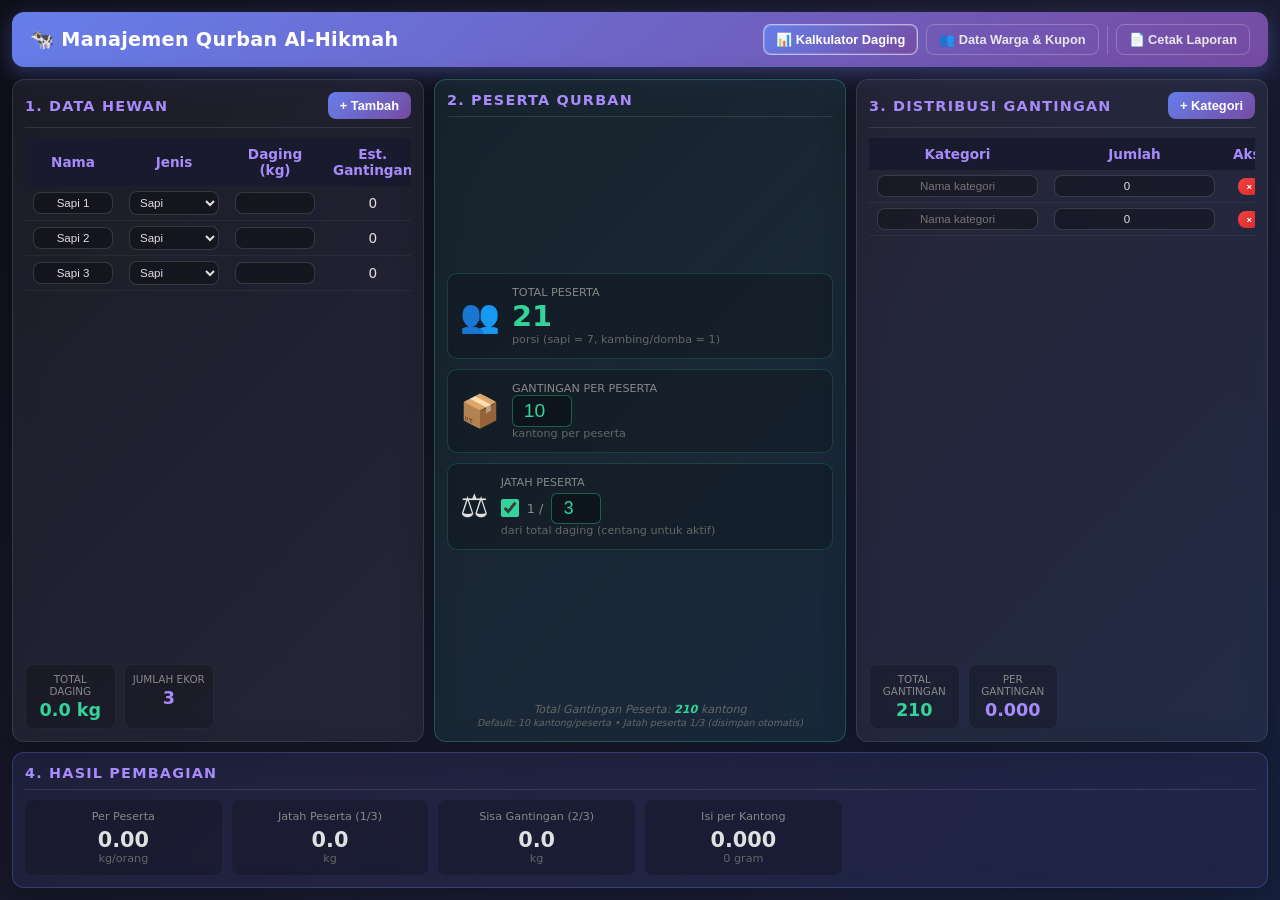
==== index.html @ ab6eed94 "Tambah status tukar, export Excel, nomor kupon permanen, nama/jenis hewan warga.html: - Nomor kupon " ====
<!DOCTYPE html>
<html lang="id">
<head>
<meta charset="UTF-8">
<meta name="viewport" content="width=device-width, initial-scale=1.0">
<title>Perhitungan Qurban AL-HIKMAH</title>
<link rel="stylesheet" href="assets/style.css">
<style>
body { height: 100vh; overflow: hidden; }

.main {
  display: grid;
  grid-template-columns: 1fr 1fr 1fr;
  grid-template-rows: 1fr auto;
  gap: 10px;
  flex: 1;
  min-height: 0;
}

.panel { overflow: hidden; }

.main table th, .main table td { text-align: center; }
.main table td { padding: 5px 8px; }

input[type="number"], input[type="text"] {
  padding: 4px 6px;
  text-align: center;
  font-size: 0.85em;
}

input.hewan-nama, input.hewan-daging { width: 80px; }
select.hewan-jenis {
  width: 90px;
  padding: 4px 6px;
  font-size: 0.85em;
  cursor: pointer;
}

.btn-danger { padding: 3px 8px; font-size: 0.7em; }

.table-wrap { flex: 1; overflow-y: auto; min-height: 0; }

.stat-box {
  display: grid;
  grid-template-columns: repeat(4, 1fr);
  gap: 8px;
  margin-top: auto;
}

.stat .label { font-size: 0.65em; color: #888; text-transform: uppercase; margin-bottom: 3px; }
.stat .value { font-size: 1.1em; font-weight: 600; color: #34d399; }
.stat .value.purple { color: #a78bfa; }
.stat .value.blue { color: #60a5fa; }
.stat .value.orange { color: #fbbf24; }

.result-panel {
  grid-column: 1 / -1;
  background: linear-gradient(135deg, rgba(102, 126, 234, 0.1), rgba(118, 75, 162, 0.1));
  border: 1px solid rgba(102, 126, 234, 0.3);
}

.result-grid {
  display: grid;
  grid-template-columns: repeat(6, 1fr);
  gap: 10px;
}

.result-item {
  background: rgba(0,0,0,0.2);
  border-radius: 8px;
  padding: 10px;
  text-align: center;
}

.result-item .label { font-size: 0.7em; color: #888; margin-bottom: 5px; }
.result-item .value { font-size: 1.3em; font-weight: 700; }
.result-item .unit { font-size: 0.7em; color: #666; }

.peserta-panel { background: linear-gradient(135deg, rgba(52, 211, 153, 0.08), rgba(16, 185, 129, 0.08)); border-color: rgba(52, 211, 153, 0.3); }

.peserta-info { display: flex; flex-direction: column; gap: 10px; flex: 1; justify-content: center; }

.peserta-card {
  background: rgba(0,0,0,0.2);
  border: 1px solid rgba(52, 211, 153, 0.2);
  border-radius: 10px;
  padding: 12px;
  display: flex;
  align-items: center;
  gap: 12px;
  transition: all 0.2s;
}

.peserta-card:hover { transform: translateY(-2px); box-shadow: 0 4px 12px rgba(52, 211, 153, 0.2); }

.peserta-icon { font-size: 2em; }

.peserta-detail { text-align: left; }
.peserta-detail .label { font-size: 0.7em; color: #888; text-transform: uppercase; }
.peserta-detail .value.big { font-size: 1.8em; font-weight: 700; color: #34d399; }
.peserta-detail .unit { font-size: 0.7em; color: #666; }

.help { font-size: 0.7em; color: #666; margin-top: 5px; font-style: italic; }
</style>
</head>

<body>

<header>
  <h1>🐄 Manajemen Qurban Al-Hikmah</h1>
  <div class="nav-group">
    <button class="btn btn-nav active" onclick="location.href='index.html'">📊 Kalkulator Daging</button>
    <button class="btn btn-nav outline" onclick="location.href='warga.html'">👥 Data Warga & Kupon</button>
    <div class="nav-divider"></div>
    <button class="btn btn-nav outline" onclick="downloadPDF()">📄 Cetak Laporan</button>
  </div>
</header>

<div class="main">
  <!-- Panel 1: Data Sapi -->
  <div class="panel">
    <div class="panel-header">
      <h2>1. Data Hewan</h2>
      <button class="btn" onclick="tambahSapi()">+ Tambah</button>
    </div>
    <div class="table-wrap">
      <table id="tabelSapi">
        <tr><th>Nama</th><th>Jenis</th><th>Daging (kg)</th><th>Est. Gantingan</th><th>Aksi</th></tr>
      </table>
    </div>
    <div class="stat-box">
      <div class="stat"><div class="label">Total Daging</div><div class="value" id="total">0 kg</div></div>
      <div class="stat"><div class="label">Jumlah Ekor</div><div class="value purple" id="jumlahSapi">0</div></div>
    </div>
  </div>

  <!-- Panel 2: Peserta -->
  <div class="panel peserta-panel">
    <div class="panel-header">
      <h2>2. Peserta Qurban</h2>
    </div>
    <div class="peserta-info">
      <div class="peserta-card">
        <div class="peserta-icon">👥</div>
        <div class="peserta-detail">
          <div class="label">Total Peserta</div>
          <div class="value big" id="pesertaOrang">0</div>
          <div class="unit">porsi (sapi = 7, kambing/domba = 1)</div>
        </div>
      </div>
      <div class="peserta-card">
        <div class="peserta-icon">📦</div>
        <div class="peserta-detail">
          <div class="label">Gantingan per Peserta</div>
          <input type="number" id="gantinganPerPeserta" value="10" min="0" oninput="hitung()" style="width:60px; font-size:1.2em; text-align:center; background:rgba(0,0,0,0.3); border:1px solid rgba(52,211,153,0.4); color:#34d399; border-radius:6px; padding:4px;">
          <div class="unit">kantong per peserta</div>
        </div>
      </div>
      <div class="peserta-card">
        <div class="peserta-icon">⚖️</div>
        <div class="peserta-detail">
          <div class="label">Jatah Peserta</div>
          <div style="display:flex; align-items:center; gap:8px; margin-top:4px;">
            <input type="checkbox" id="aktifJatah" checked onchange="hitung()" style="width:18px; height:18px; accent-color:#34d399;">
            <span style="font-size:0.8em; color:#888;">1 /</span>
            <input type="number" id="pembagiPeserta" value="3" min="1" max="20" oninput="hitung()" style="width:50px; font-size:1.1em; text-align:center; background:rgba(0,0,0,0.3); border:1px solid rgba(52,211,153,0.4); color:#34d399; border-radius:6px; padding:4px;">
          </div>
          <div class="unit">dari total daging (centang untuk aktif)</div>
        </div>
      </div>
    </div>
    <div class="help" style="text-align:center; margin-top:8px;">
      Total Gantingan Peserta: <strong id="pesertaG" style="color:#34d399;">0</strong> kantong<br>
      <span style="font-size:0.85em;">Default: 10 kantong/peserta • Jatah peserta 1/3 (disimpan otomatis)</span>
    </div>
  </div>

  <!-- Panel 3: Distribusi -->
  <div class="panel">
    <div class="panel-header">
      <h2>3. Distribusi Gantingan</h2>
      <button class="btn" onclick="tambahKategori()">+ Kategori</button>
    </div>
    <div class="table-wrap">
      <table id="tabelDistribusi">
        <tr><th>Kategori</th><th>Jumlah</th><th>Aksi</th></tr>
      </table>
    </div>
    <div class="stat-box">
      <div class="stat"><div class="label">Total Gantingan</div><div class="value" id="totalG">0</div></div>
      <div class="stat"><div class="label">Per Gantingan</div><div class="value purple" id="perG">0 kg</div></div>
    </div>
  </div>

  <!-- Panel 4: Hasil -->
  <div class="panel result-panel">
    <div class="panel-header"><h2>4. Hasil Pembagian</h2></div>
    <div class="result-grid">
      <div class="result-item"><div class="label">Per Peserta</div><div class="value" id="perPeserta">0</div><div class="unit">kg/orang</div></div>
      <div class="result-item"><div class="label">Jatah Peserta (1/3)</div><div class="value purple" id="jatahPeserta">0</div><div class="unit">kg</div></div>
      <div class="result-item"><div class="label">Sisa Gantingan (2/3)</div><div class="value blue" id="sisa">0</div><div class="unit">kg</div></div>
      <div class="result-item"><div class="label">Isi per Kantong</div><div class="value orange" id="perG2">0</div><div class="unit" id="perGGram">0 gram</div></div>
    </div>
  </div>
</div>

<script>
let sapiCount = 0;

const PORSI_HEWAN = { Sapi: 7, Kambing: 1, Domba: 1 };

function toNonNegativeNumber(value, fallback = 0) {
    const num = parseFloat(value);
    if (!Number.isFinite(num)) return fallback;
    return Math.max(0, num);
}

function formatKg(value, decimals = 3) {
    return Number(value || 0).toFixed(decimals);
}

function escAttr(value) {
    return String(value ?? '')
        .replace(/&/g, '&amp;')
        .replace(/"/g, '&quot;')
        .replace(/'/g, '&#39;')
        .replace(/</g, '&lt;')
        .replace(/>/g, '&gt;');
}

function barisHewanHtml(namaHewan, jenis, daging) {
    sapiCount++;
    const nama = escAttr(namaHewan);
    const jenisOpsi = Object.keys(PORSI_HEWAN).map(j =>
        `<option value="${j}" ${j === jenis ? 'selected' : ''}>${j}</option>`
    ).join('');
    return `<tr>
        <td><input type="text" class="hewan-nama" value="${nama}" oninput="saveData()"></td>
        <td><select class="hewan-jenis" onchange="hitung()">${jenisOpsi}</select></td>
        <td><input type="number" class="hewan-daging" min="0" step="0.1" value="${daging}" oninput="hitung()"></td>
        <td class="est-g">0</td>
        <td><button class="btn btn-danger" onclick="hapusRow(this)">×</button></td>
    </tr>`;
}

function tambahSapi(){
    const row = barisHewanHtml(`Sapi ${sapiCount + 1}`, 'Sapi', '');
    document.getElementById('tabelSapi').insertAdjacentHTML('beforeend', row);
}

function tambahKategori(){
    let row = `<tr><td><input type="text" placeholder="Nama kategori"></td><td><input type="number" min="0" value="0" oninput="hitung()"></td><td><button class="btn btn-danger" onclick="hapusRow(this)">×</button></td></tr>`;
    document.getElementById('tabelDistribusi').insertAdjacentHTML('beforeend', row);
}

function hapusRow(btn){
    btn.closest('tr').remove();
    hitung();
    saveData();
}

function hitung(){
    let total = 0;
    let sapiRows = document.querySelectorAll("#tabelSapi tr");
    let jumlahSapi = 0;
    let porsi = 0;

    sapiRows.forEach((row,i)=>{
        if(i===0) return;
        jumlahSapi++;
        const jenis = row.querySelector(".hewan-jenis").value;
        porsi += PORSI_HEWAN[jenis] || 7;
        let val = toNonNegativeNumber(row.querySelector(".hewan-daging").value, 0);
        total += val;
    });

    let pesertaOrang = porsi;
    let gantinganPerPeserta = toNonNegativeNumber(document.getElementById('gantinganPerPeserta').value, 10);
    let pesertaG = pesertaOrang * gantinganPerPeserta;

    let totalG = pesertaG;
    let distRows = document.querySelectorAll("#tabelDistribusi tr");
    distRows.forEach((row,i)=>{
        if(i===0) return;
        let val = toNonNegativeNumber(row.querySelectorAll("input")[1].value, 0);
        totalG += val;
    });

    let pembagi = toNonNegativeNumber(document.getElementById('pembagiPeserta').value, 3);
    if (pembagi < 1) pembagi = 1;
    let aktif = document.getElementById('aktifJatah').checked;
    let jatahPeserta = aktif ? (total / pembagi) : 0;
    if (jatahPeserta > total) jatahPeserta = total;
    let perPeserta = pesertaOrang ? jatahPeserta/pesertaOrang : 0;
    let sisa = total - jatahPeserta;
    let perG = totalG ? sisa/totalG : 0;

    document.getElementById('total').textContent = total.toFixed(1) + ' kg';
    document.getElementById('jumlahSapi').textContent = jumlahSapi;
    document.getElementById('pesertaOrang').textContent = pesertaOrang;
    document.getElementById('pesertaG').textContent = pesertaG;
    document.getElementById('totalG').textContent = totalG;
    document.getElementById('perG').textContent = formatKg(perG, 3);
    document.getElementById('sisa').textContent = sisa.toFixed(1);
    document.getElementById('jatahPeserta').textContent = jatahPeserta.toFixed(1);
    
    document.getElementById('perPeserta').textContent = perPeserta.toFixed(2);
    document.getElementById('perG2').textContent = formatKg(perG, 3);
    document.getElementById('perGGram').textContent = `${Math.round(perG * 1000)} gram`;

    sapiRows.forEach((row,i)=>{
        if(i===0) return;
        let val = toNonNegativeNumber(row.querySelector("input").value, 0);
        let dagingGantingan = aktif ? (val - (val/pembagi)) : val;
        let g = perG ? dagingGantingan/perG : 0;
        row.querySelector('.est-g').textContent = g.toFixed(0);
    });
    saveData();
}

// Load saved values from localStorage
function loadDefaults() {
    const saved = localStorage.getItem('qurbanSettings');
    if (!saved) return;
    try {
        const settings = JSON.parse(saved);
        document.getElementById('gantinganPerPeserta').value = toNonNegativeNumber(settings.gantinganPerPeserta, 10);
        document.getElementById('pembagiPeserta').value = Math.max(1, toNonNegativeNumber(settings.pembagiPeserta, 3));
        document.getElementById('aktifJatah').checked = Boolean(settings.aktifJatah ?? true);
    } catch (_) {
        localStorage.removeItem('qurbanSettings');
    }
}

// Load saved data (sapi + distribusi)
function loadData() {
    const data = localStorage.getItem('qurbanData');
    if (data) {
        let parsed;
        try {
            parsed = JSON.parse(data);
        } catch (_) {
            localStorage.removeItem('qurbanData');
            return;
        }
        const sapiMentah = Array.isArray(parsed.sapi) ? parsed.sapi : [];
        const distribusi = Array.isArray(parsed.distribusi) ? parsed.distribusi : [];

        // Clear default rows
        document.querySelectorAll('#tabelSapi tr:not(:first-child)').forEach(r => r.remove());
        document.querySelectorAll('#tabelDistribusi tr:not(:first-child)').forEach(r => r.remove());
        sapiCount = 0;

        // Restore hewan rows (dukung format lama: array angka)
        sapiMentah.forEach((val, idx) => {
            let namaHewan, jenis, daging;
            if (val && typeof val === 'object') {
                namaHewan = (typeof val.nama === 'string' && val.nama.trim()) ? val.nama : `Hewan ${idx + 1}`;
                jenis = PORSI_HEWAN[val.jenis] !== undefined ? val.jenis : 'Sapi';
                daging = toNonNegativeNumber(val.daging, 0);
            } else {
                namaHewan = `Sapi ${idx + 1}`;
                jenis = 'Sapi';
                daging = toNonNegativeNumber(val, 0);
            }
            document.getElementById('tabelSapi').insertAdjacentHTML('beforeend', barisHewanHtml(namaHewan, jenis, daging));
        });

        // Restore distribusi rows
        distribusi.forEach(k => {
            const nama = (k && typeof k.nama === 'string') ? k.nama : '';
            const jumlah = toNonNegativeNumber(k && k.jumlah, 0);
            let row = `<tr><td><input type="text" value="${escAttr(nama)}" placeholder="Nama kategori"></td><td><input type="number" min="0" value="${jumlah}" oninput="hitung()"></td><td><button class="btn btn-danger" onclick="hapusRow(this)">×</button></td></tr>`;
            document.getElementById('tabelDistribusi').insertAdjacentHTML('beforeend', row);
        });
    }
}

// Save values to localStorage
function saveDefaults() {
    const settings = {
        gantinganPerPeserta: document.getElementById('gantinganPerPeserta').value,
        pembagiPeserta: document.getElementById('pembagiPeserta').value,
        aktifJatah: document.getElementById('aktifJatah').checked
    };
    localStorage.setItem('qurbanSettings', JSON.stringify(settings));
}

// Save all data (sapi + distribusi + settings)
function saveData() {
    const sapi = [];
    document.querySelectorAll('#tabelSapi tr').forEach((row, i) => {
        if (i === 0) return;
        const namaHewan = row.querySelector('.hewan-nama').value.trim() || `Hewan ${i}`;
        sapi.push({
            nama: namaHewan,
            jenis: row.querySelector('.hewan-jenis').value,
            daging: row.querySelector('.hewan-daging').value || 0
        });
    });

    const distribusi = [];
    document.querySelectorAll('#tabelDistribusi tr').forEach((row, i) => {
        if (i === 0) return;
        const inputs = row.querySelectorAll('input');
        distribusi.push({ nama: inputs[0].value, jumlah: inputs[1].value || 0 });
    });

    localStorage.setItem('qurbanData', JSON.stringify({ sapi, distribusi }));
}

// Default rows only if no saved data
function initDefaultRows() {
    const data = localStorage.getItem('qurbanData');
    if (!data) {
        tambahSapi(); tambahSapi(); tambahSapi();
        tambahKategori(); tambahKategori();
    }
}

// Download PDF function (works offline using print)
function downloadPDF() {
    const pesertaOrang = document.getElementById('pesertaOrang').textContent;
    const pesertaG = document.getElementById('pesertaG').textContent;
    const gantinganPerPeserta = document.getElementById('gantinganPerPeserta').value;
    const aktif = document.getElementById('aktifJatah').checked;
    const pembagi = document.getElementById('pembagiPeserta').value;
    const total = document.getElementById('total').textContent;
    const jumlahSapi = document.getElementById('jumlahSapi').textContent;
    const jatahPeserta = document.getElementById('jatahPeserta').textContent;
    const perPeserta = document.getElementById('perPeserta').textContent;
    const sisa = document.getElementById('sisa').textContent;
    const perG = document.getElementById('perG').textContent;
    const totalG = document.getElementById('totalG').textContent;

    // Build sapi rows
    let sapiRows = '';
    let i = 1;
    document.querySelectorAll('#tabelSapi tr').forEach((row) => {
        if (i === 1) { i++; return; }
        const namaHewan = row.querySelector('.hewan-nama').value.trim() || `Hewan ${i - 1}`;
        const jenis = row.querySelector('.hewan-jenis').value;
        const val = parseFloat(row.querySelector('.hewan-daging').value) || 0;
        const est = row.querySelector('.est-g').textContent;
        sapiRows += `<tr><td>${escAttr(namaHewan)}</td><td>${jenis}</td><td>${val.toFixed(1)} kg</td><td>${est} kantong</td></tr>`;
        i++;
    });
    sapiRows += `<tr class="total-row"><td colspan="2">TOTAL (${jumlahSapi} ekor)</td><td>${total}</td><td>-</td></tr>`;

    // Build distribusi rows
    let distRows = '';
    let j = 1;
    document.querySelectorAll('#tabelDistribusi tr').forEach((row) => {
        if (j === 1) { j++; return; }
        const inputs = row.querySelectorAll('input');
        distRows += `<tr><td>${inputs[0].value || '-'}</td><td>${inputs[1].value || 0} kantong</td></tr>`;
        j++;
    });
    distRows += `<tr class="total-row"><td>TOTAL</td><td>${totalG} kantong</td></tr>`;

    const today = new Date().toLocaleDateString('id-ID', { day: '2-digit', month: 'long', year: 'numeric' });

    const printWindow = window.open('', '_blank');
    if (!printWindow) {
        alert('Popup diblokir browser. Izinkan popup untuk halaman ini agar laporan bisa dicetak.');
        return;
    }
    printWindow.document.write(`<!DOCTYPE html><html><head><title>Laporan Qurban AL-HIKMAH</title>
<style>
body { font-family: 'Segoe UI', Arial, sans-serif; margin: 30px; color: #222; }
h1 { text-align: center; margin-bottom: 5px; font-size: 20px; border-bottom: 2px solid #2c3e50; padding-bottom: 10px; }
h2 { text-align: center; margin-top: 0; font-size: 14px; color: #555; font-weight: normal; margin-bottom: 20px; }
h3 { font-size: 14px; margin: 20px 0 10px 0; color: #2c3e50; border-bottom: 1px solid #ddd; padding-bottom: 5px; }
table { width: 100%; border-collapse: collapse; margin: 10px 0 15px 0; font-size: 12px; }
th, td { border: 1px solid #ccc; padding: 6px 8px; text-align: center; }
th { background: #2c3e50; color: white; }
.total-row { font-weight: bold; background: #f0f0f0; }
.info { margin: 5px 0; font-size: 12px; padding-left: 15px; }
.info span { font-weight: bold; }
.footer { text-align: center; margin-top: 30px; font-size: 9px; color: #999; border-top: 1px solid #ddd; padding-top: 10px; }
@media print { body { margin: 15px; } .no-print { display: none; } }
</style></head><body>
<h1>LAPORAN PERHITUNGAN QURBAN</h1>
<h2>AL-HIKMAH - ${today}</h2>

<h3>1. DATA SAPI</h3>
<table><tr><th>Nama Hewan</th><th>Jenis</th><th>Daging</th><th>Est. Gantingan</th></tr>${sapiRows}</table>

<h3>2. PESERTA QURBAN</h3>
<div class="info">Total Porsi: <span>${pesertaOrang}</span> (sapi = 7 porsi, kambing/domba = 1 porsi)</div>
<div class="info">Gantingan per Peserta: <span>${gantinganPerPeserta} kantong</span></div>
<div class="info">Total Gantingan Peserta: <span>${pesertaG} kantong</span></div>
<div class="info">Jatah Peserta: <span>${aktif ? 'Aktif (1/' + pembagi + ' dari total daging)' : 'Nonaktif'}</span></div>

<h3>3. DISTRIBUSI GANTINGAN</h3>
<table><tr><th>Kategori</th><th>Jumlah</th></tr>${distRows}</table>

<h3>4. HASIL PEMBAGIAN</h3>
<div class="info">Jatah Peserta (1/${pembagi}): <span>${jatahPeserta} kg</span></div>
<div class="info">Per Peserta: <span>${perPeserta} kg/orang</span></div>
<div class="info">Sisa untuk Gantingan (2/3): <span>${sisa} kg</span></div>
<div class="info">Isi per Gantingan: <span>${perG} kg/kantong</span></div>

<div class="footer">Dicetak dari Aplikasi Qurban Al-Hikmah | ${today}</div>
<div class="no-print" style="text-align:center; margin-top:20px;">
<button onclick="window.print()" style="padding:10px 20px; font-size:14px; cursor:pointer; background:#2c3e50; color:white; border:none; border-radius:5px;">🖨️ Cetak PDF</button>
</div>
</body></html>`);
    printWindow.document.close();
}

// Auto-save on change
document.getElementById('gantinganPerPeserta').addEventListener('change', saveDefaults);
document.getElementById('pembagiPeserta').addEventListener('change', saveDefaults);
document.getElementById('aktifJatah').addEventListener('change', saveDefaults);

// Init
initDefaultRows();
loadData();
loadDefaults();
hitung();
</script>

</body>
</html>
---- assets/style.css ----
/* ===== Style bersama antar halaman ===== */

* { margin:0; padding:0; box-sizing:border-box; }

body {
  font-family: 'Segoe UI', system-ui, -apple-system, sans-serif;
  background: linear-gradient(135deg, #0f0f1a 0%, #1a1a2e 50%, #16213e 100%);
  color: #e0e0e0;
  min-height: 100vh;
  display: flex;
  flex-direction: column;
  padding: 12px;
  gap: 12px;
}

/* Tombol (base — didefinisikan sebelum varian agar urutan cascade aman) */
.btn {
  background: linear-gradient(135deg, #667eea, #764ba2);
  color: white;
  border: none;
  padding: 6px 12px;
  border-radius: 8px;
  cursor: pointer;
  font-size: 0.8em;
  font-weight: 600;
  transition: all 0.2s;
}

.btn:hover { transform: translateY(-1px); box-shadow: 0 3px 10px rgba(102, 126, 234, 0.4); }
.btn-outline { background: transparent; border: 1px solid #667eea; color: #667eea; }
.btn-danger { background: linear-gradient(135deg, #ef4444, #dc2626); }
.btn-lg { padding: 10px 15px; font-size: 0.9em; }

/* Header & navigasi */
header {
  background: linear-gradient(135deg, #667eea 0%, #764ba2 100%);
  padding: 12px 18px;
  border-radius: 12px;
  display: flex;
  justify-content: space-between;
  align-items: center;
  gap: 14px;
  box-shadow: 0 6px 20px rgba(102, 126, 234, 0.35);
}

header h1 { font-size: 1.2em; color: white; font-weight: 700; letter-spacing: 0.3px; }

.nav-group { display:flex; align-items:center; gap:8px; flex-wrap:wrap; justify-content:flex-end; }
.nav-divider { width:1px; height:28px; background:rgba(255,255,255,0.2); }
.btn-nav { padding:7px 12px; font-size:0.8em; border:1px solid rgba(255,255,255,0.22); }
.btn-nav.active { border-color: rgba(255,255,255,0.55); box-shadow: inset 0 0 0 1px rgba(255,255,255,0.18); }
.btn-nav.outline { background:transparent; color:#e5e7eb; }

/* Panel */
.panel {
  background: rgba(255,255,255,0.05);
  border: 1px solid rgba(255,255,255,0.1);
  border-radius: 12px;
  padding: 12px;
  display: flex;
  flex-direction: column;
  backdrop-filter: blur(12px);
  box-shadow: 0 8px 32px rgba(0,0,0,0.3);
}

.panel-header {
  display: flex;
  justify-content: space-between;
  align-items: center;
  margin-bottom: 10px;
  padding-bottom: 8px;
  border-bottom: 1px solid rgba(255,255,255,0.1);
}

.panel-header h2 { font-size: 0.9em; color: #a78bfa; text-transform: uppercase; letter-spacing: 1.2px; }

/* Input */
input[type="number"], input[type="text"], select {
  background: rgba(0,0,0,0.3);
  border: 1px solid rgba(255,255,255,0.15);
  color: #e0e0e0;
  border-radius: 8px;
}

input:focus { outline: none; border-color: #667eea; box-shadow: 0 0 6px rgba(102, 126, 234, 0.5); }

/* Tabel */
table { width: 100%; border-collapse: collapse; font-size: 0.85em; }
th {
  position: sticky;
  top: 0;
  z-index: 1;
  background: #1a1a2e;
  color: #a78bfa;
  padding: 8px 10px;
  font-weight: 600;
}
td { border-bottom: 1px solid rgba(255,255,255,0.05); }
tr:hover td { background: rgba(255,255,255,0.03); }

/* Statistik */
.stat, .stat-card {
  background: rgba(0,0,0,0.2);
  border: 1px solid rgba(255,255,255,0.05);
  border-radius: 8px;
  padding: 8px;
  text-align: center;
}

/* Scrollbar */
.table-wrap::-webkit-scrollbar,
.table-container::-webkit-scrollbar { width: 5px; }
.table-wrap::-webkit-scrollbar-thumb,
.table-container::-webkit-scrollbar-thumb { background: rgba(102, 126, 234, 0.5); border-radius: 3px; }
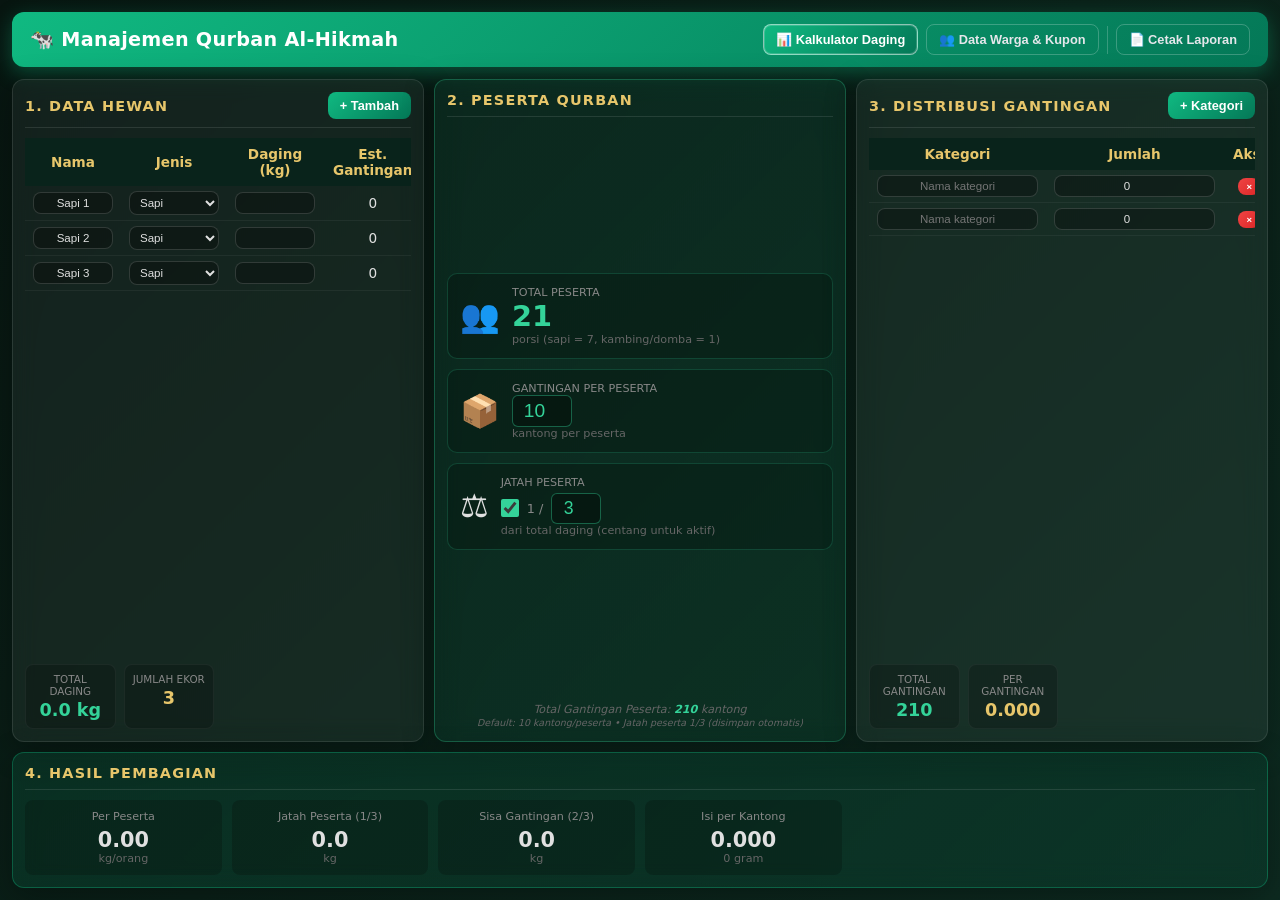
==== commit a44e8613: "Ganti palet warna ke nuansa islami - Gradient utama purple → emerald (header, tombol) - Latar body n" ====
--- a/index.html
+++ b/index.html
@@ -49,14 +49,14 @@
 
 .stat .label { font-size: 0.65em; color: #888; text-transform: uppercase; margin-bottom: 3px; }
 .stat .value { font-size: 1.1em; font-weight: 600; color: #34d399; }
-.stat .value.purple { color: #a78bfa; }
-.stat .value.blue { color: #60a5fa; }
+.stat .value.purple { color: #e7c66b; }
+.stat .value.blue { color: #2dd4bf; }
 .stat .value.orange { color: #fbbf24; }
 
 .result-panel {
   grid-column: 1 / -1;
-  background: linear-gradient(135deg, rgba(102, 126, 234, 0.1), rgba(118, 75, 162, 0.1));
-  border: 1px solid rgba(102, 126, 234, 0.3);
+  background: linear-gradient(135deg, rgba(16, 185, 129, 0.12), rgba(4, 120, 87, 0.12));
+  border: 1px solid rgba(16, 185, 129, 0.35);
 }
 
 .result-grid {
@@ -310,7 +310,7 @@
 
     sapiRows.forEach((row,i)=>{
         if(i===0) return;
-        let val = toNonNegativeNumber(row.querySelector("input").value, 0);
+        let val = toNonNegativeNumber(row.querySelector(".hewan-daging").value, 0);
         let dagingGantingan = aktif ? (val - (val/pembagi)) : val;
         let g = perG ? dagingGantingan/perG : 0;
         row.querySelector('.est-g').textContent = g.toFixed(0);
--- a/assets/style.css
+++ b/assets/style.css
@@ -4,7 +4,7 @@
 
 body {
   font-family: 'Segoe UI', system-ui, -apple-system, sans-serif;
-  background: linear-gradient(135deg, #0f0f1a 0%, #1a1a2e 50%, #16213e 100%);
+  background: linear-gradient(135deg, #071510 0%, #0a2018 50%, #0d2a20 100%);
   color: #e0e0e0;
   min-height: 100vh;
   display: flex;
@@ -15,7 +15,7 @@
 
 /* Tombol (base — didefinisikan sebelum varian agar urutan cascade aman) */
 .btn {
-  background: linear-gradient(135deg, #667eea, #764ba2);
+  background: linear-gradient(135deg, #10b981, #047857);
   color: white;
   border: none;
   padding: 6px 12px;
@@ -26,21 +26,21 @@
   transition: all 0.2s;
 }
 
-.btn:hover { transform: translateY(-1px); box-shadow: 0 3px 10px rgba(102, 126, 234, 0.4); }
-.btn-outline { background: transparent; border: 1px solid #667eea; color: #667eea; }
+.btn:hover { transform: translateY(-1px); box-shadow: 0 3px 10px rgba(16, 185, 129, 0.35); }
+.btn-outline { background: transparent; border: 1px solid #10b981; color: #10b981; }
 .btn-danger { background: linear-gradient(135deg, #ef4444, #dc2626); }
 .btn-lg { padding: 10px 15px; font-size: 0.9em; }
 
 /* Header & navigasi */
 header {
-  background: linear-gradient(135deg, #667eea 0%, #764ba2 100%);
+  background: linear-gradient(135deg, #10b981 0%, #047857 100%);
   padding: 12px 18px;
   border-radius: 12px;
   display: flex;
   justify-content: space-between;
   align-items: center;
   gap: 14px;
-  box-shadow: 0 6px 20px rgba(102, 126, 234, 0.35);
+  box-shadow: 0 6px 20px rgba(16, 185, 129, 0.35);
 }
 
 header h1 { font-size: 1.2em; color: white; font-weight: 700; letter-spacing: 0.3px; }
@@ -72,7 +72,7 @@
   border-bottom: 1px solid rgba(255,255,255,0.1);
 }
 
-.panel-header h2 { font-size: 0.9em; color: #a78bfa; text-transform: uppercase; letter-spacing: 1.2px; }
+.panel-header h2 { font-size: 0.9em; color: #e7c66b; text-transform: uppercase; letter-spacing: 1.2px; }
 
 /* Input */
 input[type="number"], input[type="text"], select {
@@ -82,7 +82,7 @@
   border-radius: 8px;
 }
 
-input:focus { outline: none; border-color: #667eea; box-shadow: 0 0 6px rgba(102, 126, 234, 0.5); }
+input:focus { outline: none; border-color: #10b981; box-shadow: 0 0 6px rgba(16, 185, 129, 0.5); }
 
 /* Tabel */
 table { width: 100%; border-collapse: collapse; font-size: 0.85em; }
@@ -90,8 +90,8 @@
   position: sticky;
   top: 0;
   z-index: 1;
-  background: #1a1a2e;
-  color: #a78bfa;
+  background: #09231b;
+  color: #e7c66b;
   padding: 8px 10px;
   font-weight: 600;
 }
@@ -111,4 +111,4 @@
 .table-wrap::-webkit-scrollbar,
 .table-container::-webkit-scrollbar { width: 5px; }
 .table-wrap::-webkit-scrollbar-thumb,
-.table-container::-webkit-scrollbar-thumb { background: rgba(102, 126, 234, 0.5); border-radius: 3px; }
+.table-container::-webkit-scrollbar-thumb { background: rgba(16, 185, 129, 0.5); border-radius: 3px; }
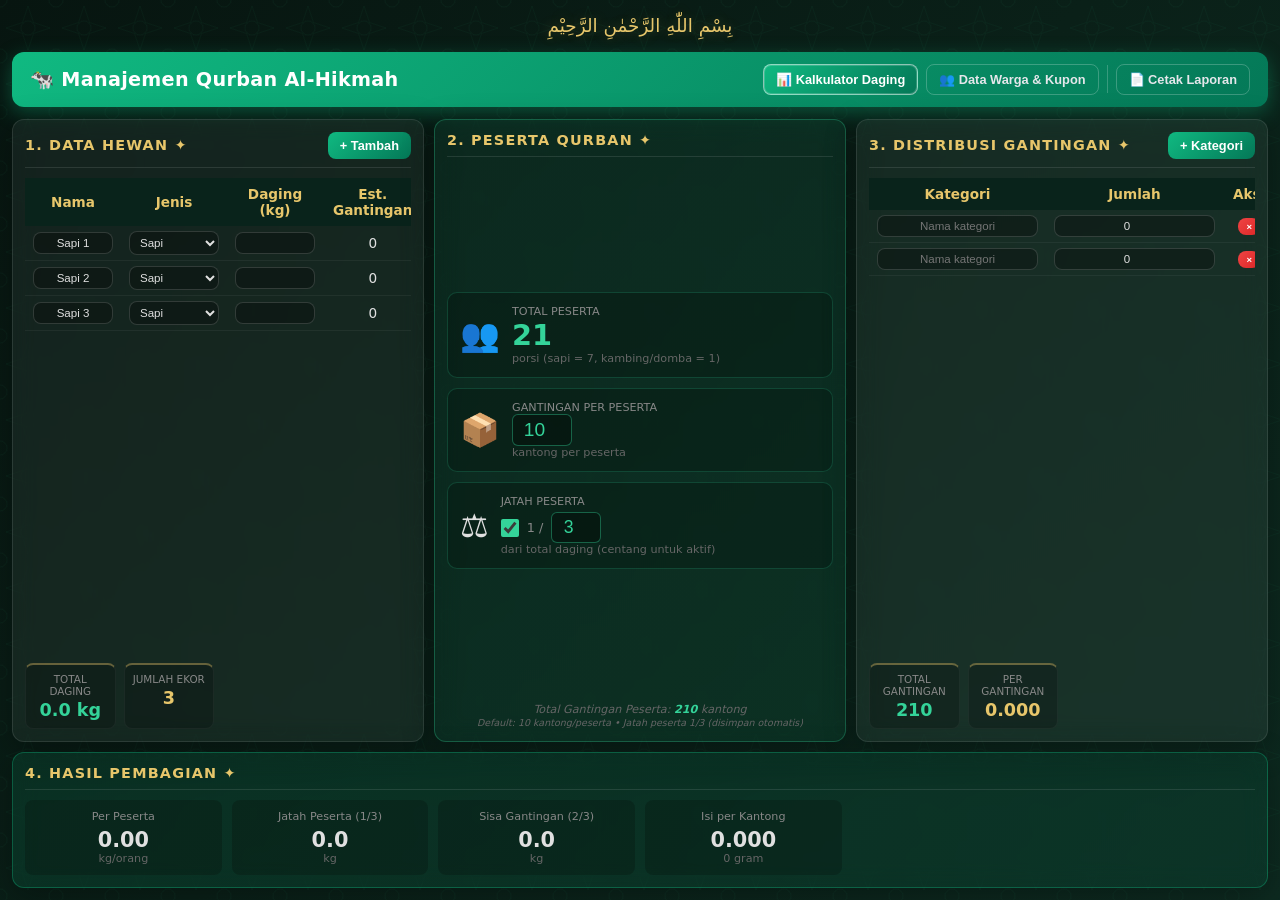
==== commit 1d685efa: "Tambah ornamen islami: basmalah, pola bintang, aksen emas, sudut kupon - Bismillah terpusat di atas " ====
--- a/index.html
+++ b/index.html
@@ -105,6 +105,8 @@
 </head>
 
 <body>
+
+<div class="bismillah" dir="rtl" lang="ar" aria-hidden="true">بِسْمِ اللّٰهِ الرَّحْمٰنِ الرَّحِيْمِ</div>
 
 <header>
   <h1>🐄 Manajemen Qurban Al-Hikmah</h1>
--- a/assets/style.css
+++ b/assets/style.css
@@ -4,13 +4,25 @@
 
 body {
   font-family: 'Segoe UI', system-ui, -apple-system, sans-serif;
-  background: linear-gradient(135deg, #071510 0%, #0a2018 50%, #0d2a20 100%);
+  background:
+    url("data:image/svg+xml,%3Csvg xmlns='http://www.w3.org/2000/svg' width='56' height='56' viewBox='0 0 56 56'%3E%3Cg fill='none' stroke='%2310b981' stroke-opacity='0.05'%3E%3Cpath d='M28 6l5.5 16.5L50 28l-16.5 5.5L28 50l-5.5-16.5L6 28l16.5-5.5z'/%3E%3Ccircle cx='28' cy='28' r='7'/%3E%3Ccircle cx='0' cy='0' r='7'/%3E%3Ccircle cx='56' cy='0' r='7'/%3E%3Ccircle cx='0' cy='56' r='7'/%3E%3Ccircle cx='56' cy='56' r='7'/%3E%3C/g%3E%3C/svg%3E") repeat,
+    linear-gradient(135deg, #071510 0%, #0a2018 50%, #0d2a20 100%);
   color: #e0e0e0;
   min-height: 100vh;
   display: flex;
   flex-direction: column;
   padding: 12px;
   gap: 12px;
+}
+
+/* Bismillah di atas header */
+.bismillah {
+  text-align: center;
+  color: #e7c66b;
+  font-size: 1.15em;
+  line-height: 1.5;
+  text-shadow: 0 0 14px rgba(231, 198, 107, 0.3);
+  user-select: none;
 }
 
 /* Tombol (base — didefinisikan sebelum varian agar urutan cascade aman) */
@@ -73,6 +85,7 @@
 }
 
 .panel-header h2 { font-size: 0.9em; color: #e7c66b; text-transform: uppercase; letter-spacing: 1.2px; }
+.panel-header h2::after { content: " ✦"; color: #e7c66b; }
 
 /* Input */
 input[type="number"], input[type="text"], select {
@@ -105,6 +118,7 @@
   border-radius: 8px;
   padding: 8px;
   text-align: center;
+  border-top: 2px solid rgba(231, 198, 107, 0.4);
 }
 
 /* Scrollbar */
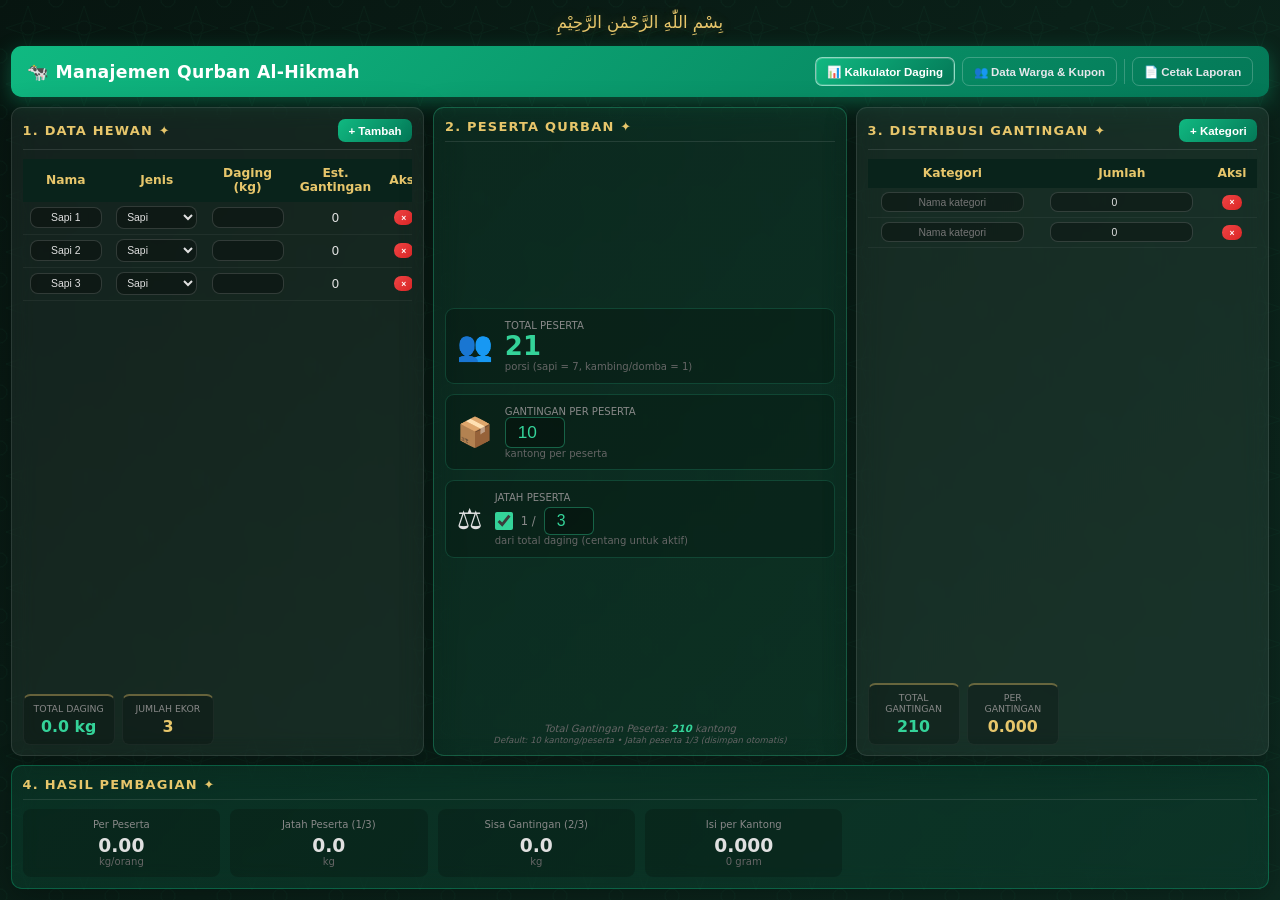
==== commit 112aac57: "Turunkan skala tampilan ke 90% - font-size root 90%; semua em/teks menyusut proporsional - padding/g" ====
--- a/index.html
+++ b/index.html
@@ -12,7 +12,7 @@
   display: grid;
   grid-template-columns: 1fr 1fr 1fr;
   grid-template-rows: 1fr auto;
-  gap: 10px;
+  gap: 0.625rem;
   flex: 1;
   min-height: 0;
 }
@@ -20,30 +20,30 @@
 .panel { overflow: hidden; }
 
 .main table th, .main table td { text-align: center; }
-.main table td { padding: 5px 8px; }
+.main table td { padding: 0.3125rem 0.5rem; }
 
 input[type="number"], input[type="text"] {
-  padding: 4px 6px;
+  padding: 0.25rem 0.375rem;
   text-align: center;
   font-size: 0.85em;
 }
 
-input.hewan-nama, input.hewan-daging { width: 80px; }
+input.hewan-nama, input.hewan-daging { width: 5rem; }
 select.hewan-jenis {
-  width: 90px;
+  width: 5.625rem;
   padding: 4px 6px;
   font-size: 0.85em;
   cursor: pointer;
 }
 
-.btn-danger { padding: 3px 8px; font-size: 0.7em; }
+.btn-danger { padding: 0.1875rem 0.5rem; font-size: 0.7em; }
 
 .table-wrap { flex: 1; overflow-y: auto; min-height: 0; }
 
 .stat-box {
   display: grid;
   grid-template-columns: repeat(4, 1fr);
-  gap: 8px;
+  gap: 0.5rem;
   margin-top: auto;
 }
 
@@ -83,8 +83,8 @@
 .peserta-card {
   background: rgba(0,0,0,0.2);
   border: 1px solid rgba(52, 211, 153, 0.2);
-  border-radius: 10px;
-  padding: 12px;
+  border-radius: 0.625rem;
+  padding: 0.75rem;
   display: flex;
   align-items: center;
   gap: 12px;
--- a/assets/style.css
+++ b/assets/style.css
@@ -1,6 +1,9 @@
 /* ===== Style bersama antar halaman ===== */
 
 * { margin:0; padding:0; box-sizing:border-box; }
+
+/* Skala tampilan dasar (100px font = 0.9) */
+html { font-size: 90%; }
 
 body {
   font-family: 'Segoe UI', system-ui, -apple-system, sans-serif;
@@ -11,8 +14,8 @@
   min-height: 100vh;
   display: flex;
   flex-direction: column;
-  padding: 12px;
-  gap: 12px;
+  padding: 0.75rem;
+  gap: 0.75rem;
 }
 
 /* Bismillah di atas header */
@@ -30,8 +33,8 @@
   background: linear-gradient(135deg, #10b981, #047857);
   color: white;
   border: none;
-  padding: 6px 12px;
-  border-radius: 8px;
+  padding: 0.375rem 0.75rem;
+  border-radius: 0.5rem;
   cursor: pointer;
   font-size: 0.8em;
   font-weight: 600;
@@ -41,25 +44,25 @@
 .btn:hover { transform: translateY(-1px); box-shadow: 0 3px 10px rgba(16, 185, 129, 0.35); }
 .btn-outline { background: transparent; border: 1px solid #10b981; color: #10b981; }
 .btn-danger { background: linear-gradient(135deg, #ef4444, #dc2626); }
-.btn-lg { padding: 10px 15px; font-size: 0.9em; }
+.btn-lg { padding: 0.625rem 0.9375rem; font-size: 0.9em; }
 
 /* Header & navigasi */
 header {
   background: linear-gradient(135deg, #10b981 0%, #047857 100%);
-  padding: 12px 18px;
-  border-radius: 12px;
+  padding: 0.75rem 1.125rem;
+  border-radius: 0.75rem;
   display: flex;
   justify-content: space-between;
   align-items: center;
-  gap: 14px;
+  gap: 0.875rem;
   box-shadow: 0 6px 20px rgba(16, 185, 129, 0.35);
 }
 
 header h1 { font-size: 1.2em; color: white; font-weight: 700; letter-spacing: 0.3px; }
 
-.nav-group { display:flex; align-items:center; gap:8px; flex-wrap:wrap; justify-content:flex-end; }
-.nav-divider { width:1px; height:28px; background:rgba(255,255,255,0.2); }
-.btn-nav { padding:7px 12px; font-size:0.8em; border:1px solid rgba(255,255,255,0.22); }
+.nav-group { display:flex; align-items:center; gap:0.5rem; flex-wrap:wrap; justify-content:flex-end; }
+.nav-divider { width:1px; height:1.75rem; background:rgba(255,255,255,0.2); }
+.btn-nav { padding:0.4375rem 0.75rem; font-size:0.8em; border:1px solid rgba(255,255,255,0.22); }
 .btn-nav.active { border-color: rgba(255,255,255,0.55); box-shadow: inset 0 0 0 1px rgba(255,255,255,0.18); }
 .btn-nav.outline { background:transparent; color:#e5e7eb; }
 
@@ -67,8 +70,8 @@
 .panel {
   background: rgba(255,255,255,0.05);
   border: 1px solid rgba(255,255,255,0.1);
-  border-radius: 12px;
-  padding: 12px;
+  border-radius: 0.75rem;
+  padding: 0.75rem;
   display: flex;
   flex-direction: column;
   backdrop-filter: blur(12px);
@@ -79,8 +82,8 @@
   display: flex;
   justify-content: space-between;
   align-items: center;
-  margin-bottom: 10px;
-  padding-bottom: 8px;
+  margin-bottom: 0.625rem;
+  padding-bottom: 0.5rem;
   border-bottom: 1px solid rgba(255,255,255,0.1);
 }
 
@@ -105,7 +108,7 @@
   z-index: 1;
   background: #09231b;
   color: #e7c66b;
-  padding: 8px 10px;
+  padding: 0.5rem 0.625rem;
   font-weight: 600;
 }
 td { border-bottom: 1px solid rgba(255,255,255,0.05); }
@@ -115,8 +118,8 @@
 .stat, .stat-card {
   background: rgba(0,0,0,0.2);
   border: 1px solid rgba(255,255,255,0.05);
-  border-radius: 8px;
-  padding: 8px;
+  border-radius: 0.5rem;
+  padding: 0.5rem;
   text-align: center;
   border-top: 2px solid rgba(231, 198, 107, 0.4);
 }
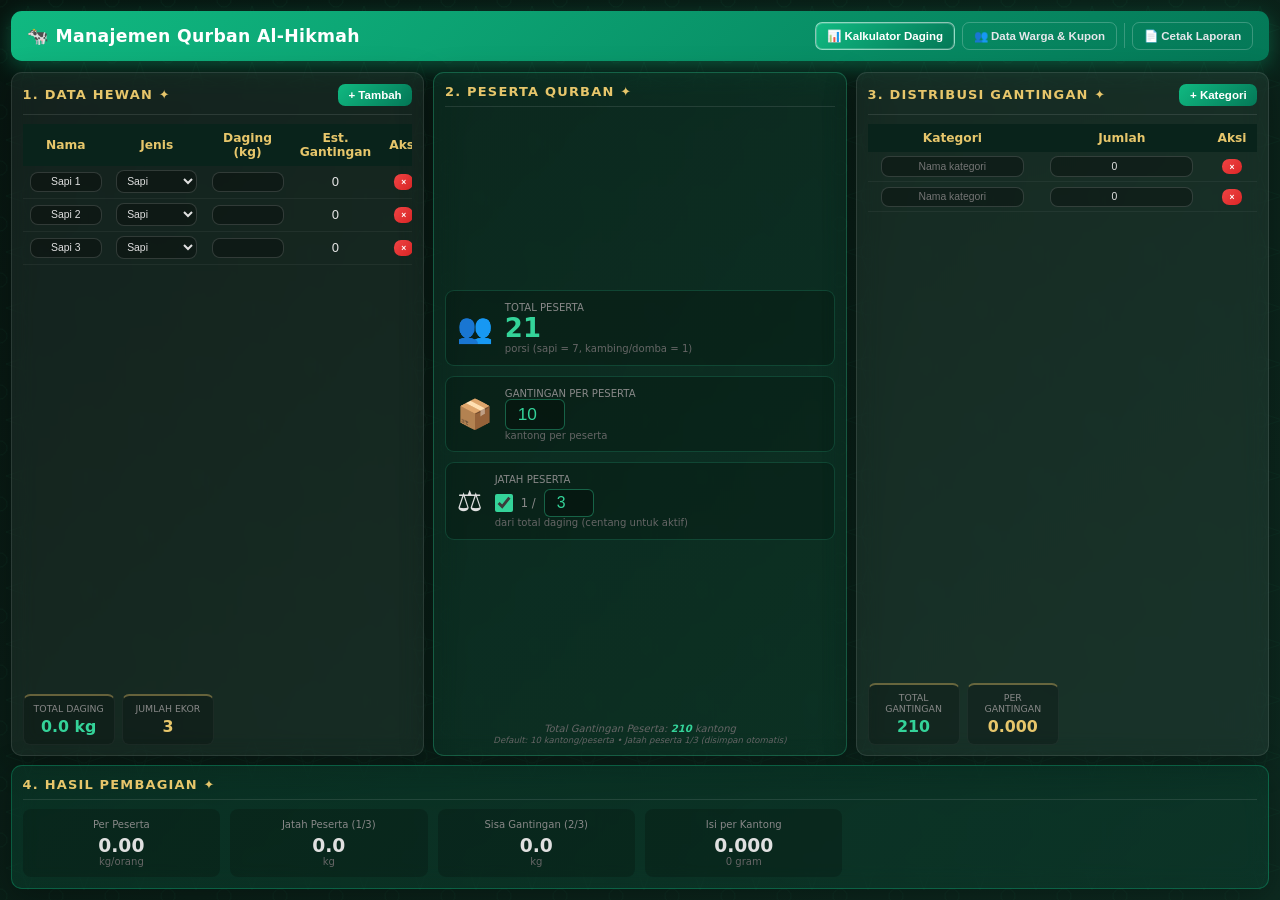
==== commit 2a8843a5: "Pindahkan bismillah ke dokumen cetak agar tidak mengurangi luas tampilan Co-authored-by: asepbudi290" ====
--- a/index.html
+++ b/index.html
@@ -105,8 +105,6 @@
 </head>
 
 <body>
-
-<div class="bismillah" dir="rtl" lang="ar" aria-hidden="true">بِسْمِ اللّٰهِ الرَّحْمٰنِ الرَّحِيْمِ</div>
 
 <header>
   <h1>🐄 Manajemen Qurban Al-Hikmah</h1>
@@ -482,6 +480,7 @@
 .footer { text-align: center; margin-top: 30px; font-size: 9px; color: #999; border-top: 1px solid #ddd; padding-top: 10px; }
 @media print { body { margin: 15px; } .no-print { display: none; } }
 </style></head><body>
+<div dir="rtl" lang="ar" style="text-align:center; font-size:13px; color:#0d6b4c; margin-bottom:6px;">بِسْمِ اللّٰهِ الرَّحْمٰنِ الرَّحِيْمِ</div>
 <h1>LAPORAN PERHITUNGAN QURBAN</h1>
 <h2>AL-HIKMAH - ${today}</h2>
 
--- a/assets/style.css
+++ b/assets/style.css
@@ -16,16 +16,6 @@
   flex-direction: column;
   padding: 0.75rem;
   gap: 0.75rem;
-}
-
-/* Bismillah di atas header */
-.bismillah {
-  text-align: center;
-  color: #e7c66b;
-  font-size: 1.15em;
-  line-height: 1.5;
-  text-shadow: 0 0 14px rgba(231, 198, 107, 0.3);
-  user-select: none;
 }
 
 /* Tombol (base — didefinisikan sebelum varian agar urutan cascade aman) */
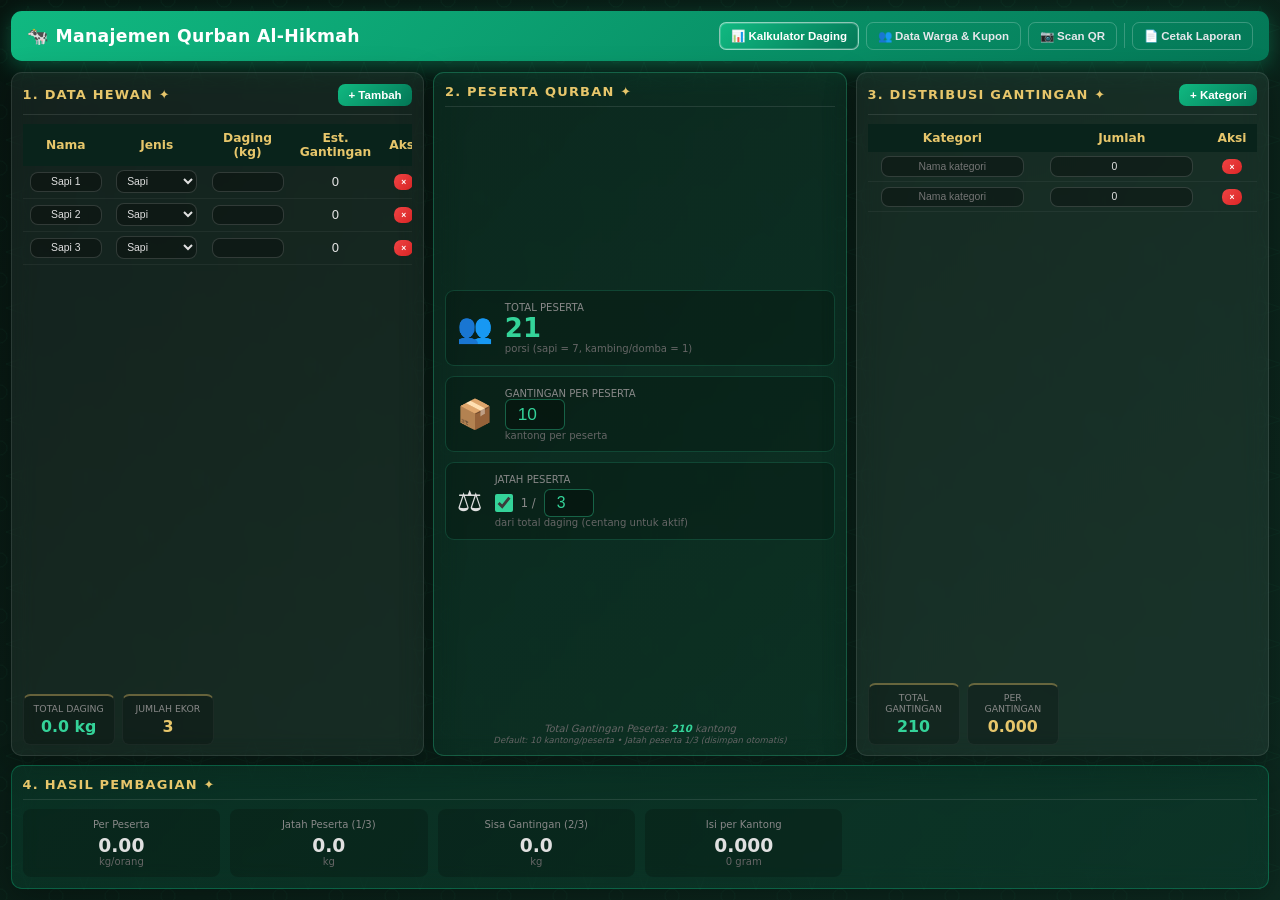
==== commit a5d63bec: "Tambah fitur QR code pada kupon dan halaman scan verifikasi tukar Co-authored-by: asepbudi2909-bot <" ====
--- a/index.html
+++ b/index.html
@@ -111,6 +111,7 @@
   <div class="nav-group">
     <button class="btn btn-nav active" onclick="location.href='index.html'">📊 Kalkulator Daging</button>
     <button class="btn btn-nav outline" onclick="location.href='warga.html'">👥 Data Warga & Kupon</button>
+    <button class="btn btn-nav outline" onclick="location.href='scanner.html'">📷‍ Scan QR</button>
     <div class="nav-divider"></div>
     <button class="btn btn-nav outline" onclick="downloadPDF()">📄 Cetak Laporan</button>
   </div>
@@ -480,7 +481,6 @@
 .footer { text-align: center; margin-top: 30px; font-size: 9px; color: #999; border-top: 1px solid #ddd; padding-top: 10px; }
 @media print { body { margin: 15px; } .no-print { display: none; } }
 </style></head><body>
-<div dir="rtl" lang="ar" style="text-align:center; font-size:13px; color:#0d6b4c; margin-bottom:6px;">بِسْمِ اللّٰهِ الرَّحْمٰنِ الرَّحِيْمِ</div>
 <h1>LAPORAN PERHITUNGAN QURBAN</h1>
 <h2>AL-HIKMAH - ${today}</h2>
 
